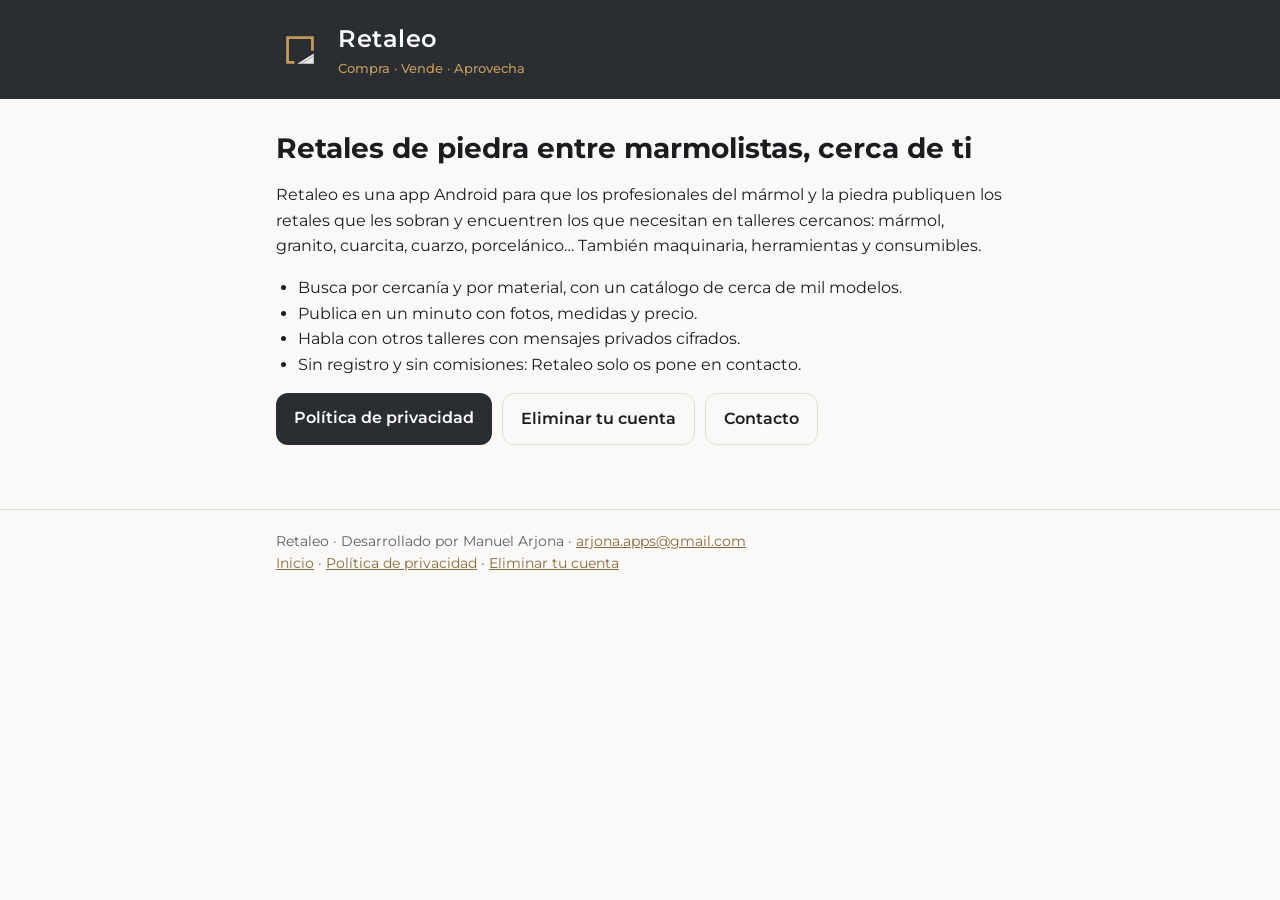
==== index.html @ c58d7cf7 "Web pública de Retaleo: inicio, política de privacidad y eliminar cuenta Co-Authored-By: Claude Opus" ====
<!doctype html>
<html lang="es">
<head>
<meta charset="utf-8">
<meta name="viewport" content="width=device-width, initial-scale=1">
<title>Retaleo</title>
<meta name="description" content="Retaleo: app para que marmolistas publiquen y encuentren retales de piedra cerca.">
<link rel="icon" href="simbolo.svg" type="image/svg+xml">
<link rel="preconnect" href="https://fonts.googleapis.com">
<link rel="preconnect" href="https://fonts.gstatic.com" crossorigin>
<link href="https://fonts.googleapis.com/css2?family=Montserrat:wght@400;500;600&display=swap" rel="stylesheet">
<link rel="stylesheet" href="estilo.css">
</head>
<body>
<header><div class="cab"><img src="simbolo.svg" alt=""><div><a href="./">Retaleo</a><small>Compra · Vende · Aprovecha</small></div></div></header>
<main>
<h1>Retales de piedra entre marmolistas, cerca de ti</h1>
<p>Retaleo es una app Android para que los profesionales del mármol y la piedra publiquen los retales que les sobran y encuentren los que necesitan en talleres cercanos: mármol, granito, cuarcita, cuarzo, porcelánico… También maquinaria, herramientas y consumibles.</p>
<ul>
<li>Busca por cercanía y por material, con un catálogo de cerca de mil modelos.</li>
<li>Publica en un minuto con fotos, medidas y precio.</li>
<li>Habla con otros talleres con mensajes privados cifrados.</li>
<li>Sin registro y sin comisiones: Retaleo solo os pone en contacto.</li>
</ul>
<div class="botones">
<a class="boton" href="privacidad.html">Política de privacidad</a>
<a class="boton claro" href="eliminar-cuenta.html">Eliminar tu cuenta</a>
<a class="boton claro" href="mailto:arjona.apps@gmail.com?subject=APP%20Retaleo">Contacto</a>
</div>
</main>
<footer><div>Retaleo · Desarrollado por Manuel Arjona · <a href="mailto:arjona.apps@gmail.com?subject=APP%20Retaleo">arjona.apps@gmail.com</a><br>
<a href="./">Inicio</a> · <a href="privacidad.html">Política de privacidad</a> · <a href="eliminar-cuenta.html">Eliminar tu cuenta</a></div></footer>
</body>
</html>
---- estilo.css ----
:root{--antracita:#2A2E33;--oro:#C49A5C;--oro-oscuro:#8A6A3A;--marmol:#E6E4E0;--fondo:#FAF9F7;--texto:#1C1B1F;--suave:#5C5F64;--borde:#E2DED8}
@media (prefers-color-scheme:dark){:root{--fondo:#17191C;--texto:#ECEAE6;--suave:#A9ABB0;--borde:#33363B;--oro-oscuro:#D9B47C}}
*{box-sizing:border-box}
body{margin:0;background:var(--fondo);color:var(--texto);font:16px/1.6 "Montserrat",system-ui,-apple-system,"Segoe UI",Roboto,sans-serif}
header{background:var(--antracita);color:#fff}
.cab{max-width:760px;margin:0 auto;padding:20px 16px;display:flex;align-items:center;gap:14px}
.cab img{width:48px;height:48px}
.cab a{color:#fff;text-decoration:none;font-size:24px;font-weight:600;letter-spacing:.5px}
.cab small{display:block;color:var(--oro);font-size:13px;font-weight:500}
main{max-width:760px;margin:0 auto;padding:24px 16px 48px}
h1{font-size:28px;line-height:1.25;margin:8px 0 4px}
h2{font-size:19px;margin:32px 0 8px;color:var(--oro-oscuro)}
p,li{color:var(--texto)}
.fecha{color:var(--suave);font-size:14px}
.nota{border-left:4px solid var(--oro);background:color-mix(in srgb,var(--oro) 12%,transparent);padding:12px 16px;border-radius:8px}
a{color:var(--oro-oscuro)}
ul{padding-left:22px}
.botones{display:flex;flex-wrap:wrap;gap:10px;margin:16px 0}
.boton{display:inline-block;background:var(--antracita);color:#fff;text-decoration:none;padding:12px 18px;border-radius:12px;font-weight:600}
.boton.claro{background:transparent;color:var(--texto);border:1.5px solid var(--borde)}
footer{border-top:1px solid var(--borde);color:var(--suave);font-size:14px}
footer div{max-width:760px;margin:0 auto;padding:20px 16px}
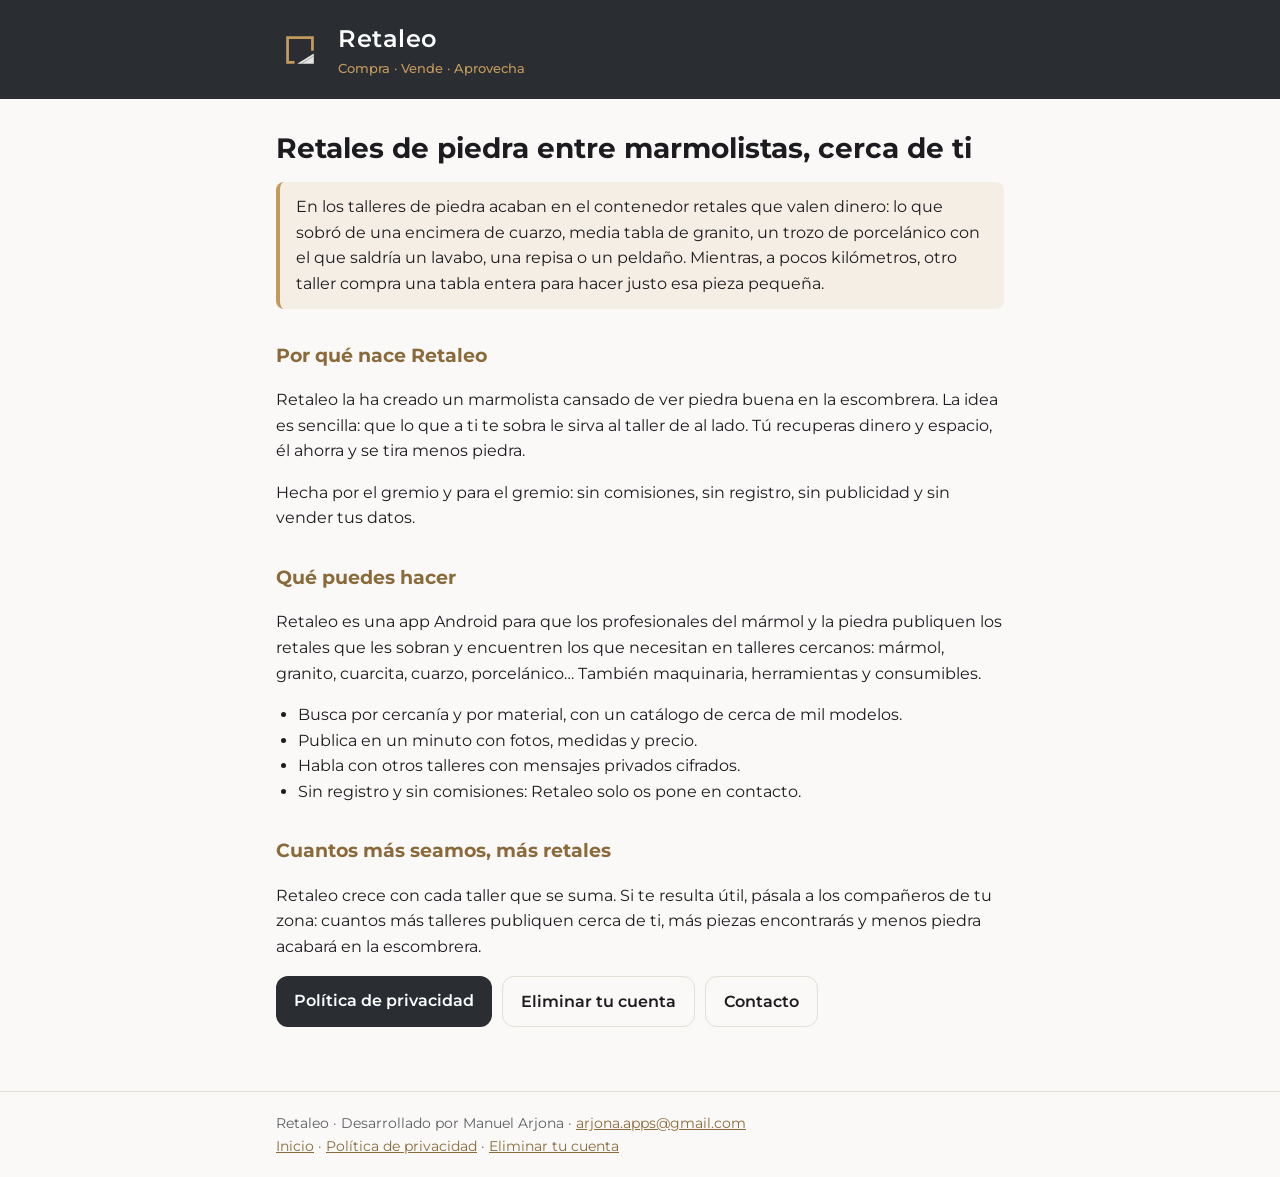
==== commit 25be3a7d: "Web: por qué nace Retaleo y llamada a compartirla Co-Authored-By: Claude Opus 5.5 <noreply@anthropic" ====
--- a/index.html
+++ b/index.html
@@ -15,6 +15,11 @@
 <header><div class="cab"><img src="simbolo.svg" alt=""><div><a href="./">Retaleo</a><small>Compra · Vende · Aprovecha</small></div></div></header>
 <main>
 <h1>Retales de piedra entre marmolistas, cerca de ti</h1>
+<p class="nota">En los talleres de piedra acaban en el contenedor retales que valen dinero: lo que sobró de una encimera de cuarzo, media tabla de granito, un trozo de porcelánico con el que saldría un lavabo, una repisa o un peldaño. Mientras, a pocos kilómetros, otro taller compra una tabla entera para hacer justo esa pieza pequeña.</p>
+<h2>Por qué nace Retaleo</h2>
+<p>Retaleo la ha creado un marmolista cansado de ver piedra buena en la escombrera. La idea es sencilla: que lo que a ti te sobra le sirva al taller de al lado. Tú recuperas dinero y espacio, él ahorra y se tira menos piedra.</p>
+<p>Hecha por el gremio y para el gremio: sin comisiones, sin registro, sin publicidad y sin vender tus datos.</p>
+<h2>Qué puedes hacer</h2>
 <p>Retaleo es una app Android para que los profesionales del mármol y la piedra publiquen los retales que les sobran y encuentren los que necesitan en talleres cercanos: mármol, granito, cuarcita, cuarzo, porcelánico… También maquinaria, herramientas y consumibles.</p>
 <ul>
 <li>Busca por cercanía y por material, con un catálogo de cerca de mil modelos.</li>
@@ -22,6 +27,8 @@
 <li>Habla con otros talleres con mensajes privados cifrados.</li>
 <li>Sin registro y sin comisiones: Retaleo solo os pone en contacto.</li>
 </ul>
+<h2>Cuantos más seamos, más retales</h2>
+<p>Retaleo crece con cada taller que se suma. Si te resulta útil, pásala a los compañeros de tu zona: cuantos más talleres publiquen cerca de ti, más piezas encontrarás y menos piedra acabará en la escombrera.</p>
 <div class="botones">
 <a class="boton" href="privacidad.html">Política de privacidad</a>
 <a class="boton claro" href="eliminar-cuenta.html">Eliminar tu cuenta</a>
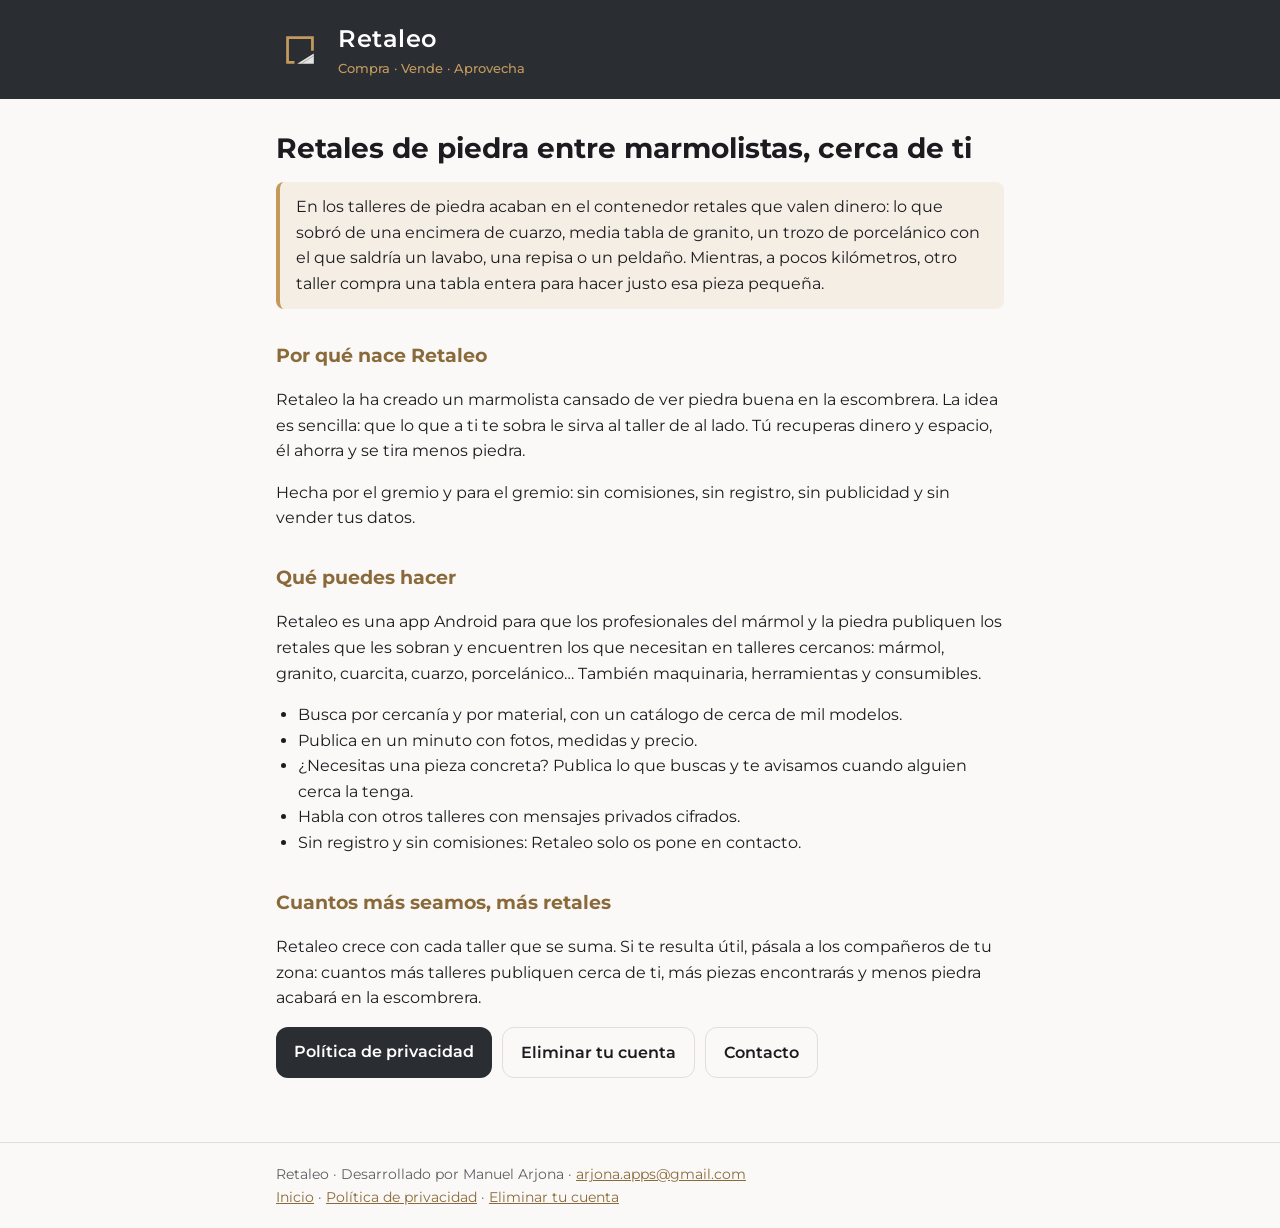
==== commit 6d898619: "Web: se busca Co-Authored-By: Claude Opus 5.5 <noreply@anthropic.com> Claude-Session: https://claude" ====
--- a/index.html
+++ b/index.html
@@ -24,6 +24,7 @@
 <ul>
 <li>Busca por cercanía y por material, con un catálogo de cerca de mil modelos.</li>
 <li>Publica en un minuto con fotos, medidas y precio.</li>
+<li>¿Necesitas una pieza concreta? Publica lo que buscas y te avisamos cuando alguien cerca la tenga.</li>
 <li>Habla con otros talleres con mensajes privados cifrados.</li>
 <li>Sin registro y sin comisiones: Retaleo solo os pone en contacto.</li>
 </ul>
